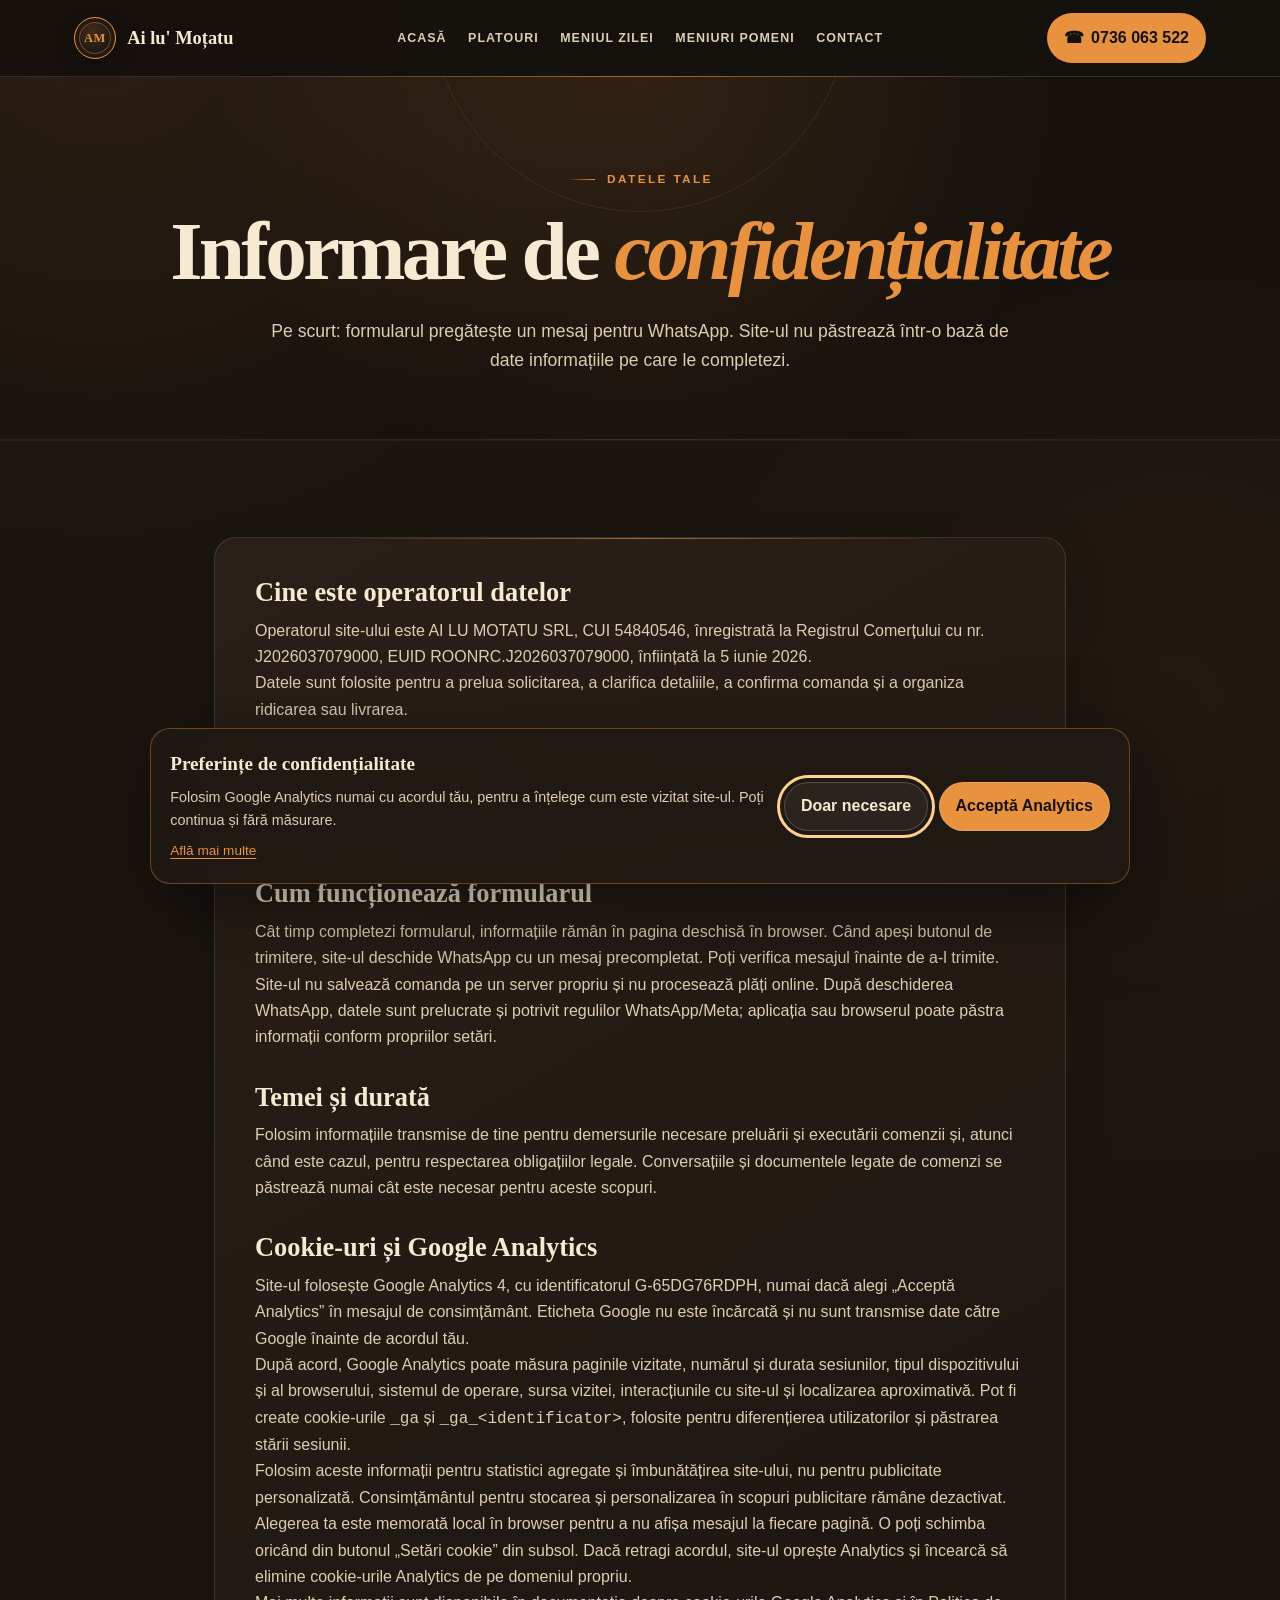
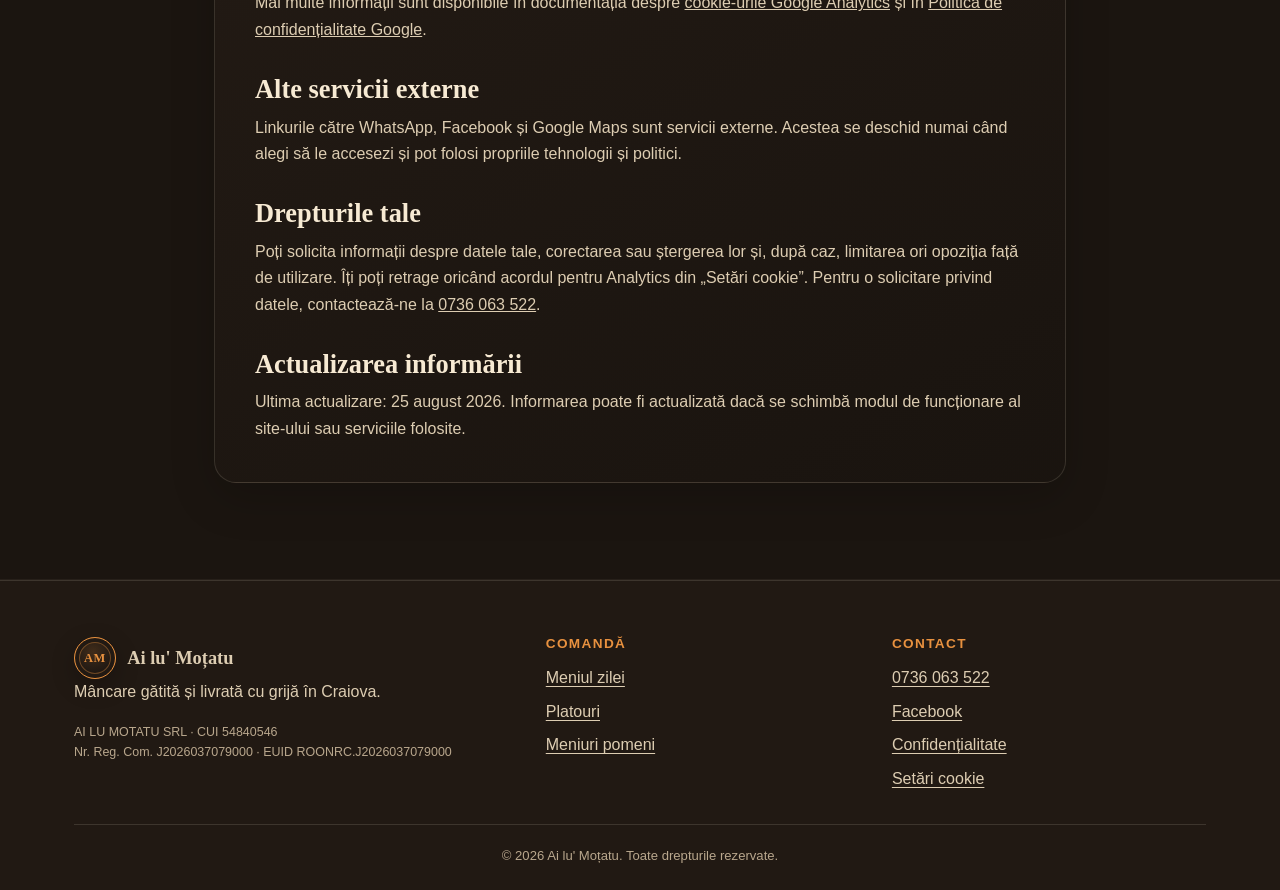
==== confidentialitate/index.html @ 7ca1c940 "Add files via upload" ====
<!doctype html>
<html lang="ro">
<head>
  <meta charset="utf-8">
  <meta name="viewport" content="width=device-width, initial-scale=1, viewport-fit=cover">
  <title>Informare de confidențialitate | Ai lu' Moțatu</title>
  <meta name="description" content="Informații despre modul în care sunt folosite datele introduse în formularele de comandă Ai lu' Moțatu.">
  <meta name="robots" content="noindex,follow">
  <link rel="canonical" href="https://ailumotatu.ro/confidentialitate/">
  <meta name="theme-color" content="#16110d">
  <meta name="mobile-web-app-capable" content="yes">
  <meta name="apple-mobile-web-app-capable" content="yes">
  <meta name="apple-mobile-web-app-status-bar-style" content="black-translucent">
  <meta name="apple-mobile-web-app-title" content="Ai lu' Moțatu">
  <meta name="format-detection" content="telephone=no">
  <link rel="manifest" href="/site.webmanifest">
  <link rel="icon" href="/favicon.png" type="image/png" sizes="64x64">
  <link rel="icon" href="/icons/icon-192.png" type="image/png" sizes="192x192">
  <link rel="apple-touch-icon" href="/apple-touch-icon.png">
  <link rel="stylesheet" href="/assets/styles.css">
  <meta http-equiv="Content-Security-Policy" content="default-src 'self'; img-src 'self' data: https://*.google-analytics.com https://www.googletagmanager.com; style-src 'self'; script-src 'self' https://www.googletagmanager.com; connect-src 'self' https://*.google-analytics.com https://*.analytics.google.com https://www.googletagmanager.com; object-src 'none'; base-uri 'self'; frame-src 'none'; upgrade-insecure-requests">
</head>
<body>
  <a class="skip-link" href="#continut">Sari la conținut</a>
  <header class="site-header">
    <div class="container header-inner">
      <a class="brand" href="/" aria-label="Ai lu' Moțatu — pagina principală"><span class="brand-mark" aria-hidden="true">AM</span><span>Ai lu' Moțatu</span></a>
      <nav class="desktop-nav" aria-label="Navigare principală"><a href="/">Acasă</a><a href="/platouri/">Platouri</a><a href="/meniul-zilei/">Meniul zilei</a><a href="/meniuri-pomeni/">Meniuri pomeni</a><a href="/#contact">Contact</a></nav>
      <div class="header-actions"><a class="phone-link" href="tel:+40736063522" aria-label="Sună la 0736 063 522"><span aria-hidden="true">☎</span><span class="phone-label">0736 063 522</span></a><button class="nav-toggle" type="button" aria-expanded="false" aria-controls="meniu-mobil" aria-label="Deschide meniul" data-nav-toggle>☰</button></div>
    </div>
    <div class="mobile-menu" id="meniu-mobil" data-mobile-menu hidden><nav aria-label="Navigare pe mobil"><a href="/">Acasă</a><a href="/platouri/">Platouri</a><a href="/meniul-zilei/">Meniul zilei</a><a href="/meniuri-pomeni/">Meniuri pomeni</a><a href="/#contact">Contact</a></nav></div>
  </header>

  <main id="continut">
    <section class="page-hero">
      <div class="container"><span class="eyebrow">Datele tale</span><h1>Informare de <em>confidențialitate</em></h1><p class="lead">Pe scurt: formularul pregătește un mesaj pentru WhatsApp. Site-ul nu păstrează într-o bază de date informațiile pe care le completezi.</p></div>
    </section>
    <section class="section section-alt">
      <div class="container policy-content">
        <article class="policy-card">
          <h2>Cine este operatorul datelor</h2>
          <p>Operatorul site-ului este AI LU MOTATU SRL, CUI 54840546, înregistrată la Registrul Comerțului cu nr. J2026037079000, EUID ROONRC.J2026037079000, înființată la 5 iunie 2026.</p>
          <p>Datele sunt folosite pentru a prelua solicitarea, a clarifica detaliile, a confirma comanda și a organiza ridicarea sau livrarea.</p>

          <h2>Ce date poți introduce</h2>
          <p>În funcție de formular, poți introduce numele, numărul de telefon, adresa de livrare, produsele și cantitățile alese, data sau ora dorită și observații despre comandă.</p>

          <h2>Cum funcționează formularul</h2>
          <p>Cât timp completezi formularul, informațiile rămân în pagina deschisă în browser. Când apeși butonul de trimitere, site-ul deschide WhatsApp cu un mesaj precompletat. Poți verifica mesajul înainte de a-l trimite.</p>
          <p>Site-ul nu salvează comanda pe un server propriu și nu procesează plăți online. După deschiderea WhatsApp, datele sunt prelucrate și potrivit regulilor WhatsApp/Meta; aplicația sau browserul poate păstra informații conform propriilor setări.</p>

          <h2>Temei și durată</h2>
          <p>Folosim informațiile transmise de tine pentru demersurile necesare preluării și executării comenzii și, atunci când este cazul, pentru respectarea obligațiilor legale. Conversațiile și documentele legate de comenzi se păstrează numai cât este necesar pentru aceste scopuri.</p>

          <h2>Cookie-uri și Google Analytics</h2>
          <p>Site-ul folosește Google Analytics 4, cu identificatorul G-65DG76RDPH, numai dacă alegi „Acceptă Analytics” în mesajul de consimțământ. Eticheta Google nu este încărcată și nu sunt transmise date către Google înainte de acordul tău.</p>
          <p>După acord, Google Analytics poate măsura paginile vizitate, numărul și durata sesiunilor, tipul dispozitivului și al browserului, sistemul de operare, sursa vizitei, interacțiunile cu site-ul și localizarea aproximativă. Pot fi create cookie-urile <code>_ga</code> și <code>_ga_&lt;identificator&gt;</code>, folosite pentru diferențierea utilizatorilor și păstrarea stării sesiunii.</p>
          <p>Folosim aceste informații pentru statistici agregate și îmbunătățirea site-ului, nu pentru publicitate personalizată. Consimțământul pentru stocarea și personalizarea în scopuri publicitare rămâne dezactivat.</p>
          <p>Alegerea ta este memorată local în browser pentru a nu afișa mesajul la fiecare pagină. O poți schimba oricând din butonul „Setări cookie” din subsol. Dacă retragi acordul, site-ul oprește Analytics și încearcă să elimine cookie-urile Analytics de pe domeniul propriu.</p>
          <p>Mai multe informații sunt disponibile în documentația despre <a href="https://support.google.com/analytics/answer/11397207" target="_blank" rel="noopener noreferrer">cookie-urile Google Analytics</a> și în <a href="https://policies.google.com/privacy" target="_blank" rel="noopener noreferrer">Politica de confidențialitate Google</a>.</p>

          <h2>Alte servicii externe</h2>
          <p>Linkurile către WhatsApp, Facebook și Google Maps sunt servicii externe. Acestea se deschid numai când alegi să le accesezi și pot folosi propriile tehnologii și politici.</p>

          <h2>Drepturile tale</h2>
          <p>Poți solicita informații despre datele tale, corectarea sau ștergerea lor și, după caz, limitarea ori opoziția față de utilizare. Îți poți retrage oricând acordul pentru Analytics din „Setări cookie”. Pentru o solicitare privind datele, contactează-ne la <a href="tel:+40736063522">0736 063 522</a>.</p>

          <h2>Actualizarea informării</h2>
          <p>Ultima actualizare: 25 august 2026. Informarea poate fi actualizată dacă se schimbă modul de funcționare al site-ului sau serviciile folosite.</p>
        </article>
      </div>
    </section>
  </main>

  <footer class="site-footer"><div class="container"><div class="footer-grid"><div><a class="brand" href="/"><span class="brand-mark" aria-hidden="true">AM</span><span>Ai lu' Moțatu</span></a><p>Mâncare gătită și livrată cu grijă în Craiova.</p><p class="company-details">AI LU MOTATU SRL · CUI 54840546<br>Nr. Reg. Com. J2026037079000 · EUID ROONRC.J2026037079000</p></div><div><h2>Comandă</h2><div class="footer-links"><a href="/meniul-zilei/">Meniul zilei</a><a href="/platouri/">Platouri</a><a href="/meniuri-pomeni/">Meniuri pomeni</a></div></div><div><h2>Contact</h2><div class="footer-links"><a href="tel:+40736063522">0736 063 522</a><a href="https://www.facebook.com/profile.php?id=61590221382159" target="_blank" rel="noopener noreferrer">Facebook</a><a href="/confidentialitate/" aria-current="page">Confidențialitate</a></div></div></div><div class="footer-bottom">© <span data-current-year>2026</span> Ai lu' Moțatu. Toate drepturile rezervate.</div></div></footer>
  <nav class="mobile-quick-actions" aria-label="Acțiuni rapide"><a href="tel:+40736063522">Sună</a><a href="https://wa.me/40736063522" target="_blank" rel="noopener noreferrer">WhatsApp</a></nav>
  <script src="/assets/site.js" defer></script>
  <script src="/assets/analytics.js" defer></script>
</body>
</html>
---- assets/styles.css ----
:root {
  --ink: #16110d;
  --ink-2: #211913;
  --ink-3: #2c2119;
  --cream: #f7ead3;
  --cream-soft: #ddcdb2;
  --muted: #b9a78d;
  --fire: #e8913f;
  --fire-dark: #bd6225;
  --line: rgba(247, 234, 211, 0.13);
  --panel: rgba(38, 29, 22, 0.82);
  --success: #a9cf92;
  --danger: #ffb4a6;
  --shadow: 0 24px 70px rgba(0, 0, 0, 0.34);
  --radius: 22px;
  --max: 1180px;
  --safe-top: env(safe-area-inset-top, 0px);
  --safe-right: env(safe-area-inset-right, 0px);
  --safe-bottom: env(safe-area-inset-bottom, 0px);
  --safe-left: env(safe-area-inset-left, 0px);
}

*,
*::before,
*::after {
  box-sizing: border-box;
}

html {
  scroll-behavior: smooth;
  scroll-padding-top: 92px;
  color-scheme: dark;
}

body {
  margin: 0;
  background:
    radial-gradient(circle at 8% 0%, rgba(232, 145, 63, 0.11), transparent 34rem),
    radial-gradient(circle at 92% 28%, rgba(189, 98, 37, 0.08), transparent 30rem),
    var(--ink);
  color: var(--cream);
  font-family: "Segoe UI", "Trebuchet MS", Arial, sans-serif;
  font-size: 1rem;
  line-height: 1.65;
  min-height: 100vh;
  overflow-x: clip;
}

body.menu-open {
  overflow: hidden;
}

img {
  display: block;
  height: auto;
  max-width: 100%;
}

a {
  color: inherit;
}

button,
input,
select,
textarea {
  font: inherit;
}

button,
select {
  cursor: pointer;
}

h1,
h2,
h3,
h4 {
  font-family: Georgia, "Times New Roman", serif;
  line-height: 1.1;
  margin: 0;
}

p {
  margin: 0;
}

:focus-visible {
  outline: 3px solid #ffd090;
  outline-offset: 4px;
}

.skip-link {
  background: var(--cream);
  color: var(--ink);
  font-weight: 800;
  left: 1rem;
  padding: 0.8rem 1rem;
  position: fixed;
  top: -6rem;
  z-index: 1000;
}

.skip-link:focus {
  top: 1rem;
}

.container {
  margin: 0 auto;
  max-width: var(--max);
  padding: 0 1.5rem;
  width: 100%;
}

.site-header {
  backdrop-filter: blur(18px);
  background: rgba(22, 17, 13, 0.94);
  border-bottom: 1px solid var(--line);
  position: sticky;
  top: 0;
  z-index: 100;
}

.header-inner {
  align-items: center;
  display: flex;
  gap: 1.5rem;
  justify-content: space-between;
  min-height: 76px;
}

.brand {
  align-items: center;
  display: inline-flex;
  font-family: Georgia, "Times New Roman", serif;
  font-size: 1.15rem;
  font-weight: 700;
  gap: 0.7rem;
  text-decoration: none;
  white-space: nowrap;
}

.brand-mark {
  align-items: center;
  border: 1.5px solid var(--fire);
  border-radius: 50%;
  color: var(--fire);
  display: inline-flex;
  font-size: 0.78rem;
  height: 42px;
  justify-content: center;
  letter-spacing: 0.04em;
  width: 42px;
}

.desktop-nav {
  align-items: center;
  display: flex;
  gap: 1.35rem;
}

.desktop-nav a {
  color: var(--cream-soft);
  font-size: 0.78rem;
  font-weight: 700;
  letter-spacing: 0.08em;
  padding: 0.65rem 0;
  text-decoration: none;
  text-transform: uppercase;
}

.desktop-nav a:hover,
.desktop-nav a[aria-current="page"] {
  color: var(--fire);
}

.header-actions {
  align-items: center;
  display: flex;
  gap: 0.7rem;
}

.phone-link,
.nav-toggle {
  align-items: center;
  border: 1px solid rgba(232, 145, 63, 0.38);
  border-radius: 999px;
  display: inline-flex;
  justify-content: center;
  min-height: 46px;
}

.phone-link {
  background: var(--fire);
  color: var(--ink);
  font-weight: 800;
  gap: 0.45rem;
  padding: 0.65rem 1rem;
  text-decoration: none;
}

.nav-toggle {
  background: rgba(247, 234, 211, 0.06);
  color: var(--cream);
  display: none;
  font-size: 1.35rem;
  width: 46px;
}

.mobile-menu {
  background: var(--ink-2);
  border-bottom: 1px solid var(--line);
  box-shadow: var(--shadow);
  left: 0;
  padding: 1rem 1.5rem 1.4rem;
  position: absolute;
  right: 0;
  top: 100%;
}

.mobile-menu[hidden] {
  display: none;
}

.mobile-menu nav {
  display: grid;
}

.mobile-menu a {
  border-bottom: 1px solid var(--line);
  color: var(--cream-soft);
  font-weight: 700;
  padding: 0.9rem 0;
  text-decoration: none;
}

.mobile-menu a:last-child {
  border-bottom: 0;
}

.eyebrow {
  color: var(--fire);
  display: inline-block;
  font-size: 0.74rem;
  font-weight: 800;
  letter-spacing: 0.2em;
  margin-bottom: 1rem;
  text-transform: uppercase;
}

.hero {
  align-items: center;
  display: flex;
  min-height: min(780px, calc(100vh - 76px));
  overflow: hidden;
  padding: 5rem 0;
}

.hero-grid {
  align-items: center;
  display: grid;
  gap: 4rem;
  grid-template-columns: 1.05fr 0.95fr;
}

.hero h1,
.page-hero h1 {
  font-size: clamp(2.75rem, 6.5vw, 5.5rem);
  letter-spacing: -0.045em;
}

.hero h1 em,
.page-hero h1 em,
.section-title em {
  color: var(--fire);
  font-style: italic;
}

.hero-copy {
  color: var(--cream-soft);
  font-size: clamp(1.02rem, 2vw, 1.2rem);
  margin-top: 1.25rem;
  max-width: 42rem;
}

.button-row {
  display: flex;
  flex-wrap: wrap;
  gap: 0.85rem;
  margin-top: 2rem;
}

.button {
  align-items: center;
  border: 1px solid transparent;
  border-radius: 999px;
  display: inline-flex;
  font-weight: 800;
  gap: 0.5rem;
  justify-content: center;
  min-height: 50px;
  padding: 0.75rem 1.35rem;
  text-align: center;
  text-decoration: none;
  transition: transform 180ms ease, background 180ms ease, border-color 180ms ease;
}

.button:hover {
  transform: translateY(-2px);
}

.button-primary {
  background: var(--fire);
  color: var(--ink);
}

.button-secondary {
  background: rgba(247, 234, 211, 0.05);
  border-color: rgba(247, 234, 211, 0.28);
  color: var(--cream);
}

.button-whatsapp {
  background: #b8e39d;
  color: #13200f;
}

.hero-badge {
  align-items: center;
  aspect-ratio: 1;
  background:
    radial-gradient(circle at 50% 42%, rgba(232, 145, 63, 0.17), transparent 48%),
    var(--ink-2);
  border: 1px solid rgba(232, 145, 63, 0.35);
  border-radius: 50%;
  box-shadow: var(--shadow), inset 0 0 0 18px var(--ink-2), inset 0 0 0 19px rgba(232, 145, 63, 0.22);
  display: flex;
  flex-direction: column;
  justify-content: center;
  margin: auto;
  max-width: 420px;
  padding: 3rem;
  text-align: center;
  width: 100%;
}

.hero-badge strong {
  font-family: Georgia, "Times New Roman", serif;
  font-size: clamp(2.5rem, 6vw, 4.6rem);
  font-style: italic;
  line-height: 0.95;
}

.hero-badge span {
  color: var(--fire);
  font-size: 0.73rem;
  font-weight: 800;
  letter-spacing: 0.22em;
  margin-top: 1.25rem;
  text-transform: uppercase;
}

.trust-strip {
  background: var(--fire);
  color: var(--ink);
  padding: 0.9rem 0;
}

.trust-list {
  display: flex;
  flex-wrap: wrap;
  font-family: Georgia, "Times New Roman", serif;
  font-weight: 700;
  gap: 0.45rem 1.5rem;
  justify-content: center;
  list-style: none;
  margin: 0;
  padding: 0;
}

.section {
  padding: 6rem 0;
}

.section-alt {
  background: rgba(33, 25, 19, 0.54);
  border-bottom: 1px solid rgba(247, 234, 211, 0.05);
  border-top: 1px solid rgba(247, 234, 211, 0.05);
}

.section-heading {
  margin: 0 auto 2.8rem;
  max-width: 760px;
  text-align: center;
}

.section-title {
  font-size: clamp(2.15rem, 5vw, 3.65rem);
}

.section-heading p {
  color: var(--cream-soft);
  margin-top: 1rem;
}

.card-grid {
  display: grid;
  gap: 1.25rem;
  grid-template-columns: repeat(3, minmax(0, 1fr));
}

.card,
.info-panel,
.product-card,
.order-panel,
.policy-card {
  background: linear-gradient(150deg, rgba(44, 33, 25, 0.92), rgba(26, 20, 15, 0.94));
  border: 1px solid var(--line);
  border-radius: var(--radius);
  box-shadow: 0 15px 45px rgba(0, 0, 0, 0.18);
}

.card {
  display: flex;
  flex-direction: column;
  min-height: 100%;
  padding: 2rem;
}

.card-tag,
.pill {
  align-self: flex-start;
  background: rgba(232, 145, 63, 0.12);
  border: 1px solid rgba(232, 145, 63, 0.3);
  border-radius: 999px;
  color: var(--fire);
  display: inline-flex;
  font-size: 0.74rem;
  font-weight: 800;
  letter-spacing: 0.08em;
  padding: 0.35rem 0.7rem;
  text-transform: uppercase;
}

.card h3 {
  font-size: 1.65rem;
  margin-top: 1.2rem;
}

.card p {
  color: var(--cream-soft);
  margin: 0.8rem 0 1.4rem;
}

.card .text-link {
  color: var(--fire);
  font-weight: 800;
  margin-top: auto;
  text-decoration-thickness: 1px;
  text-underline-offset: 0.25rem;
}

.menu-feature {
  align-items: center;
  display: grid;
  gap: 2.5rem;
  grid-template-columns: 1fr 0.9fr;
}

.info-panel {
  padding: clamp(1.5rem, 4vw, 3rem);
}

.info-panel h2 {
  font-size: clamp(2rem, 4.5vw, 3.4rem);
}

.info-panel p {
  color: var(--cream-soft);
  margin-top: 1rem;
}

.feature-list {
  display: grid;
  gap: 0.7rem;
  list-style: none;
  margin: 1.5rem 0 0;
  padding: 0;
}

.feature-list li {
  color: var(--cream-soft);
  padding-left: 1.5rem;
  position: relative;
}

.feature-list li::before {
  color: var(--fire);
  content: "✓";
  font-weight: 900;
  left: 0;
  position: absolute;
}

.image-frame {
  aspect-ratio: 4 / 3;
  border: 1px solid var(--line);
  border-radius: var(--radius);
  box-shadow: var(--shadow);
  overflow: hidden;
}

.image-frame img {
  height: 100%;
  object-fit: cover;
  width: 100%;
}

.gallery-grid {
  display: grid;
  gap: 1rem;
  grid-template-columns: repeat(4, minmax(0, 1fr));
}

.gallery-grid img {
  aspect-ratio: 1;
  border-radius: 16px;
  object-fit: cover;
  width: 100%;
}

.location-grid {
  align-items: stretch;
  display: grid;
  gap: 1.5rem;
  grid-template-columns: 1fr 1fr;
}

.location-actions {
  display: flex;
  flex-wrap: wrap;
  gap: 0.75rem;
  margin-top: 1.5rem;
}

.map-card {
  align-items: center;
  background:
    linear-gradient(rgba(22, 17, 13, 0.6), rgba(22, 17, 13, 0.7)),
    radial-gradient(circle at 70% 30%, rgba(232, 145, 63, 0.35), transparent 36%),
    var(--ink-3);
  border: 1px solid var(--line);
  border-radius: var(--radius);
  display: flex;
  justify-content: center;
  min-height: 280px;
  padding: 2rem;
  text-align: center;
}

.page-hero {
  padding: 5.5rem 0 4rem;
  text-align: center;
}

.page-hero .lead {
  color: var(--cream-soft);
  font-size: 1.1rem;
  margin: 1.25rem auto 0;
  max-width: 760px;
}

.facts {
  display: flex;
  flex-wrap: wrap;
  gap: 0.65rem;
  justify-content: center;
  margin-top: 1.8rem;
}

.fact {
  background: rgba(247, 234, 211, 0.055);
  border: 1px solid var(--line);
  border-radius: 999px;
  color: var(--cream-soft);
  font-size: 0.88rem;
  padding: 0.55rem 0.9rem;
}

.occasion-grid {
  display: grid;
  gap: 0.8rem;
  grid-template-columns: repeat(4, minmax(0, 1fr));
  list-style: none;
  margin: 0;
  padding: 0;
}

.occasion-grid li {
  background: rgba(247, 234, 211, 0.045);
  border: 1px solid var(--line);
  border-radius: 14px;
  color: var(--cream-soft);
  padding: 1rem;
  text-align: center;
}

.product-group + .product-group {
  margin-top: 3rem;
}

.product-group h2 {
  font-size: clamp(1.9rem, 4vw, 2.8rem);
  margin-bottom: 1.4rem;
}

.product-grid {
  display: grid;
  gap: 1rem;
  grid-template-columns: repeat(3, minmax(0, 1fr));
}

.product-card {
  display: flex;
  flex-direction: column;
  padding: 1.5rem;
}

.product-card h3 {
  font-size: 1.38rem;
}

.product-price {
  color: var(--fire);
  font-family: Georgia, "Times New Roman", serif;
  font-size: 1.8rem;
  font-weight: 700;
  margin-top: 0.8rem;
}

.ingredient-list {
  color: var(--cream-soft);
  list-style: none;
  margin: 1rem 0 0;
  padding: 0;
}

.ingredient-list li {
  border-top: 1px solid rgba(247, 234, 211, 0.07);
  padding: 0.45rem 0;
}

.ingredient-list li:first-child {
  border-top: 0;
}

.order-section {
  padding-top: 1rem;
}

.order-layout {
  align-items: start;
  display: grid;
  gap: 1.5rem;
  grid-template-columns: minmax(0, 1.25fr) minmax(280px, 0.75fr);
}

.order-panel {
  padding: clamp(1.25rem, 4vw, 2.2rem);
}

.order-panel h2 {
  font-size: clamp(1.8rem, 4vw, 2.75rem);
  margin-bottom: 0.65rem;
}

.order-intro {
  color: var(--cream-soft);
  margin-bottom: 1.5rem;
}

.form-grid {
  display: grid;
  gap: 1rem;
  grid-template-columns: repeat(2, minmax(0, 1fr));
}

.field {
  display: grid;
  gap: 0.4rem;
  min-width: 0;
}

fieldset.field {
  border: 0;
  margin: 0;
  padding: 0;
}

.field-full {
  grid-column: 1 / -1;
}

.field label,
.field legend {
  color: var(--cream);
  font-size: 0.9rem;
  font-weight: 750;
}

.field input,
.field select,
.field textarea {
  background: rgba(10, 8, 6, 0.45);
  border: 1px solid rgba(247, 234, 211, 0.2);
  border-radius: 11px;
  color: var(--cream);
  min-height: 48px;
  padding: 0.7rem 0.8rem;
  width: 100%;
}

.field textarea {
  min-height: 96px;
  resize: vertical;
}

.field input::placeholder,
.field textarea::placeholder {
  color: #9d8e78;
}

.choice-row {
  display: flex;
  flex-wrap: wrap;
  gap: 0.7rem;
}

.choice {
  align-items: center;
  background: rgba(247, 234, 211, 0.04);
  border: 1px solid var(--line);
  border-radius: 12px;
  display: flex;
  gap: 0.55rem;
  min-height: 48px;
  padding: 0.65rem 0.8rem;
}

.choice input {
  accent-color: var(--fire);
  height: 1.1rem;
  width: 1.1rem;
}

.product-order-list {
  display: grid;
  gap: 0.65rem;
  grid-column: 1 / -1;
}

.product-order-row {
  align-items: center;
  background: rgba(247, 234, 211, 0.035);
  border: 1px solid var(--line);
  border-radius: 12px;
  display: grid;
  gap: 0.7rem;
  grid-template-columns: 1fr auto auto;
  padding: 0.75rem;
}

.product-order-row strong {
  display: block;
}

.product-order-row span {
  color: var(--fire);
  font-weight: 800;
  white-space: nowrap;
}

.product-order-row select {
  background: var(--ink);
  border: 1px solid var(--line);
  border-radius: 9px;
  color: var(--cream);
  min-height: 42px;
  padding: 0.4rem 0.7rem;
}

.consent {
  align-items: flex-start;
  display: flex;
  gap: 0.7rem;
  grid-column: 1 / -1;
  margin-top: 0.4rem;
}

.consent input {
  accent-color: var(--fire);
  flex: 0 0 auto;
  height: 1.15rem;
  margin-top: 0.28rem;
  width: 1.15rem;
}

.consent label {
  color: var(--cream-soft);
  font-size: 0.87rem;
}

.consent a {
  color: var(--fire);
}

.form-actions {
  display: grid;
  gap: 0.7rem;
  grid-column: 1 / -1;
  margin-top: 0.8rem;
}

.form-actions .button {
  border: 0;
  width: 100%;
}

.form-note {
  color: var(--muted);
  font-size: 0.82rem;
  text-align: center;
}

.order-summary {
  position: sticky;
  top: 98px;
}

.summary-box {
  background: rgba(232, 145, 63, 0.08);
  border: 1px solid rgba(232, 145, 63, 0.3);
  border-radius: var(--radius);
  padding: 1.5rem;
}

.summary-box h2 {
  font-size: 1.65rem;
}

.summary-lines {
  display: grid;
  gap: 0.7rem;
  margin-top: 1.2rem;
}

.summary-line {
  align-items: center;
  color: var(--cream-soft);
  display: flex;
  justify-content: space-between;
}

.summary-line.total {
  border-top: 1px solid rgba(232, 145, 63, 0.35);
  color: var(--cream);
  font-size: 1.15rem;
  font-weight: 850;
  margin-top: 0.35rem;
  padding-top: 0.9rem;
}

.summary-help {
  color: var(--muted);
  font-size: 0.84rem;
  margin-top: 1rem;
}

.notice {
  background: rgba(169, 207, 146, 0.08);
  border: 1px solid rgba(169, 207, 146, 0.25);
  border-radius: 14px;
  color: #d7edc9;
  margin-bottom: 1.3rem;
  padding: 0.9rem 1rem;
}

.notice strong {
  color: var(--success);
}

.facebook-callout {
  align-items: center;
  background: linear-gradient(135deg, rgba(43, 103, 198, 0.22), rgba(33, 25, 19, 0.8));
  border: 1px solid rgba(100, 149, 237, 0.35);
  border-radius: var(--radius);
  display: flex;
  gap: 1rem;
  justify-content: space-between;
  margin-bottom: 1.5rem;
  padding: 1.2rem;
}

.facebook-callout p {
  color: var(--cream-soft);
  margin-top: 0.25rem;
}

.faq-list {
  display: grid;
  gap: 0.7rem;
  margin: 0 auto;
  max-width: 850px;
}

.faq-list details {
  background: rgba(247, 234, 211, 0.04);
  border: 1px solid var(--line);
  border-radius: 14px;
  padding: 1rem 1.1rem;
}

.faq-list summary {
  cursor: pointer;
  font-weight: 800;
}

.faq-list p {
  color: var(--cream-soft);
  margin-top: 0.75rem;
}

.policy-content {
  margin: 0 auto;
  max-width: 900px;
}

.policy-card {
  padding: clamp(1.4rem, 4vw, 2.5rem);
}

.policy-card h2 {
  font-size: 1.65rem;
  margin: 2rem 0 0.65rem;
}

.policy-card h2:first-child {
  margin-top: 0;
}

.policy-card p,
.policy-card li {
  color: var(--cream-soft);
}

.cta-band {
  background: radial-gradient(circle at 50% 50%, rgba(232, 145, 63, 0.18), transparent 58%);
  padding: 6rem 0;
  text-align: center;
}

.cta-band h2 {
  font-size: clamp(2.2rem, 5vw, 4rem);
}

.cta-band p {
  color: var(--cream-soft);
  margin: 1rem auto 0;
  max-width: 620px;
}

.cta-band .button-row {
  justify-content: center;
}

.site-footer {
  background: var(--ink-2);
  border-top: 1px solid var(--line);
  padding: 3.5rem 0 1.5rem;
}

.footer-grid {
  display: grid;
  gap: 2rem;
  grid-template-columns: 1.4fr 1fr 1fr;
}

.footer-grid h2 {
  color: var(--fire);
  font-family: "Segoe UI", Arial, sans-serif;
  font-size: 0.85rem;
  letter-spacing: 0.1em;
  margin-bottom: 0.8rem;
  text-transform: uppercase;
}

.footer-grid p,
.footer-grid a {
  color: var(--cream-soft);
}

.footer-grid .company-details {
  color: var(--muted);
  font-size: 0.78rem;
  line-height: 1.65;
  margin-top: 1rem;
}

.footer-links {
  display: grid;
  gap: 0.45rem;
}

.footer-links a {
  text-underline-offset: 0.2rem;
}

.footer-bottom {
  border-top: 1px solid var(--line);
  color: var(--muted);
  font-size: 0.82rem;
  margin-top: 2rem;
  padding-top: 1.25rem;
  text-align: center;
}

.sr-only {
  border: 0;
  clip: rect(0 0 0 0);
  height: 1px;
  margin: -1px;
  overflow: hidden;
  padding: 0;
  position: absolute;
  white-space: nowrap;
  width: 1px;
}

.narrow-center {
  margin: 0 auto;
  max-width: 760px;
  text-align: center;
}

.narrow-center .hero-copy {
  margin-left: auto;
  margin-right: auto;
}

.button-row-center {
  justify-content: center;
}

[hidden] {
  display: none !important;
}

@media (max-width: 980px) {
  .desktop-nav {
    display: none;
  }

  .nav-toggle {
    display: inline-flex;
  }

  .hero-grid,
  .menu-feature,
  .location-grid,
  .order-layout {
    grid-template-columns: 1fr;
  }

  .hero {
    min-height: auto;
  }

  .hero-badge {
    max-width: 360px;
  }

  .card-grid,
  .product-grid {
    grid-template-columns: repeat(2, minmax(0, 1fr));
  }

  .gallery-grid,
  .occasion-grid {
    grid-template-columns: repeat(2, minmax(0, 1fr));
  }

  .order-summary {
    position: static;
  }
}

@media (max-width: 680px) {
  .container {
    padding: 0 1rem;
  }

  .header-inner {
    min-height: 68px;
  }

  .brand {
    font-size: 1.02rem;
  }

  .brand-mark {
    height: 38px;
    width: 38px;
  }

  .phone-label {
    clip: rect(0 0 0 0);
    height: 1px;
    margin: -1px;
    overflow: hidden;
    position: absolute;
    white-space: nowrap;
    width: 1px;
  }

  .phone-link {
    padding: 0;
    width: 46px;
  }

  .hero {
    padding: 3.3rem 0 4rem;
  }

  .hero-grid {
    gap: 2.5rem;
  }

  .hero-copy,
  .hero h1,
  .hero .eyebrow {
    text-align: left;
  }

  .hero-badge {
    order: -1;
    max-width: 250px;
    padding: 2rem;
  }

  .hero-badge strong {
    font-size: 2.65rem;
  }

  .button-row .button {
    width: 100%;
  }

  .section,
  .cta-band {
    padding: 4.25rem 0;
  }

  .page-hero {
    padding: 3.7rem 0 3rem;
  }

  .card-grid,
  .product-grid,
  .gallery-grid,
  .occasion-grid,
  .footer-grid,
  .form-grid {
    grid-template-columns: 1fr;
  }

  .facebook-callout {
    align-items: flex-start;
    flex-direction: column;
  }

  .facebook-callout .button {
    width: 100%;
  }

  .product-order-row {
    grid-template-columns: 1fr auto;
  }

  .product-order-row span {
    grid-column: 1;
  }

  .product-order-row select {
    grid-column: 2;
    grid-row: 1 / span 2;
  }
}

.cookie-settings {
  background: none;
  border: 0;
  color: var(--cream-soft);
  cursor: pointer;
  font: inherit;
  padding: 0;
  text-align: left;
  text-decoration: underline;
  text-decoration-thickness: 1px;
  text-underline-offset: 0.2rem;
}

.cookie-consent {
  -webkit-backdrop-filter: blur(18px);
  backdrop-filter: blur(18px);
  background: rgba(33, 25, 19, 0.97);
  border: 1px solid rgba(232, 145, 63, 0.38);
  border-radius: 20px;
  bottom: max(1rem, calc(var(--safe-bottom) + 0.5rem));
  box-shadow: 0 24px 80px rgba(0, 0, 0, 0.5);
  display: grid;
  gap: 1.2rem;
  grid-template-columns: 1fr auto;
  left: max(1rem, calc(var(--safe-left) + 0.5rem));
  margin: 0 auto;
  max-width: 980px;
  padding: 1.2rem;
  position: fixed;
  right: max(1rem, calc(var(--safe-right) + 0.5rem));
  z-index: 200;
}

.cookie-consent-copy strong {
  display: block;
  font-family: Georgia, "Times New Roman", serif;
  font-size: 1.2rem;
}

.cookie-consent-copy p {
  color: var(--cream-soft);
  font-size: 0.9rem;
  margin-top: 0.35rem;
}

.cookie-consent-copy a {
  color: var(--fire);
  display: inline-block;
  font-size: 0.85rem;
  margin-top: 0.45rem;
  text-underline-offset: 0.2rem;
}

.cookie-consent-actions {
  align-items: center;
  display: flex;
  gap: 0.65rem;
}

.cookie-consent-actions button {
  -webkit-tap-highlight-color: transparent;
  border: 1px solid rgba(247, 234, 211, 0.2);
  border-radius: 999px;
  font-weight: 800;
  min-height: 48px;
  padding: 0.65rem 1rem;
  touch-action: manipulation;
}

.cookie-consent-actions button:first-child {
  background: rgba(247, 234, 211, 0.05);
  color: var(--cream);
}

.cookie-consent-actions button:last-child {
  background: var(--fire);
  color: var(--ink);
}

@media (max-width: 760px) {
  .cookie-consent {
    bottom: calc(74px + var(--safe-bottom));
    grid-template-columns: 1fr;
  }

  .cookie-consent-actions {
    display: grid;
    grid-template-columns: 1fr 1fr;
  }
}

@media (max-width: 430px) {
  .cookie-consent-actions {
    grid-template-columns: 1fr;
  }
}

@media (prefers-reduced-motion: reduce) {
  *,
  *::before,
  *::after {
    scroll-behavior: auto !important;
    transition-duration: 0.01ms !important;
  }
}

/* Finisaj vizual premium și optimizări pentru dispozitive mobile */

::selection {
  background: var(--fire);
  color: var(--ink);
}

.site-header {
  -webkit-backdrop-filter: blur(18px);
  padding-top: var(--safe-top);
}

.site-header::after {
  background: linear-gradient(90deg, transparent, rgba(232, 145, 63, 0.62), transparent);
  bottom: -1px;
  content: "";
  height: 1px;
  left: 18%;
  position: absolute;
  right: 18%;
}

.brand-mark {
  background: radial-gradient(circle at 45% 35%, rgba(232, 145, 63, 0.16), transparent 58%), var(--ink-2);
  box-shadow:
    inset 0 0 0 4px var(--ink-2),
    inset 0 0 0 5px rgba(232, 145, 63, 0.38),
    0 8px 24px rgba(0, 0, 0, 0.24);
}

.hero {
  isolation: isolate;
  position: relative;
}

.hero::before,
.hero::after {
  border: 1px solid rgba(232, 145, 63, 0.1);
  border-radius: 50%;
  content: "";
  pointer-events: none;
  position: absolute;
  z-index: -1;
}

.hero::before {
  height: min(70vw, 760px);
  right: max(-20vw, -260px);
  top: -32%;
  width: min(70vw, 760px);
}

.hero::after {
  bottom: -38%;
  height: min(48vw, 540px);
  left: max(-18vw, -240px);
  width: min(48vw, 540px);
}

.eyebrow::before {
  background: linear-gradient(90deg, transparent, var(--fire));
  content: "";
  display: inline-block;
  height: 1px;
  margin-right: 0.75rem;
  vertical-align: middle;
  width: 28px;
}

.hero h1,
.page-hero h1,
.section-title {
  text-wrap: balance;
}

.button,
.phone-link,
.nav-toggle {
  -webkit-tap-highlight-color: transparent;
  touch-action: manipulation;
}

.button-primary {
  background: linear-gradient(135deg, #f0a24f, var(--fire-dark));
  box-shadow: 0 12px 30px rgba(189, 98, 37, 0.27), inset 0 1px 0 rgba(255, 255, 255, 0.26);
}

.button-secondary {
  -webkit-backdrop-filter: blur(8px);
  backdrop-filter: blur(8px);
}

.hero-badge {
  background:
    radial-gradient(circle at 48% 36%, rgba(232, 145, 63, 0.18), transparent 42%),
    radial-gradient(circle, #2c2119, #16110d 72%);
  border: 1px solid rgba(247, 234, 211, 0.2);
  box-shadow:
    0 36px 100px rgba(0, 0, 0, 0.52),
    0 0 70px rgba(232, 145, 63, 0.11),
    inset 0 0 70px rgba(232, 145, 63, 0.08);
  isolation: isolate;
  position: relative;
}

.hero-badge::before,
.hero-badge::after {
  border-radius: 50%;
  content: "";
  pointer-events: none;
  position: absolute;
}

.hero-badge::before {
  border: 1px solid rgba(232, 145, 63, 0.48);
  inset: 18px;
}

.hero-badge::after {
  border: 1px dashed rgba(247, 234, 211, 0.2);
  inset: 31px;
}

.hero-badge strong,
.hero-badge span {
  position: relative;
  z-index: 1;
}

.hero-badge strong {
  text-shadow: 0 8px 30px rgba(0, 0, 0, 0.45);
}

.hero-badge span {
  letter-spacing: 0.28em;
}

.card,
.info-panel,
.product-card,
.order-panel,
.policy-card {
  overflow: hidden;
  position: relative;
}

.card::before,
.product-card::before,
.info-panel::before,
.order-panel::before,
.policy-card::before {
  background: linear-gradient(90deg, transparent, rgba(232, 145, 63, 0.65), transparent);
  content: "";
  height: 1px;
  left: 14%;
  position: absolute;
  right: 14%;
  top: 0;
}

.image-frame {
  position: relative;
}

.image-frame::after {
  background: linear-gradient(180deg, transparent 52%, rgba(22, 17, 13, 0.5));
  content: "";
  inset: 0;
  pointer-events: none;
  position: absolute;
}

.gallery-grid img {
  box-shadow: 0 14px 34px rgba(0, 0, 0, 0.24);
}

.page-hero {
  background: radial-gradient(circle at 50% 0%, rgba(232, 145, 63, 0.13), transparent 58%);
  border-bottom: 1px solid rgba(247, 234, 211, 0.06);
  overflow: hidden;
  position: relative;
}

.page-hero::after {
  border: 1px solid rgba(232, 145, 63, 0.12);
  border-radius: 50%;
  content: "";
  height: 420px;
  left: calc(50% - 210px);
  pointer-events: none;
  position: absolute;
  top: -285px;
  width: 420px;
}

.page-hero .container {
  position: relative;
  z-index: 1;
}

.field input,
.field select,
.field textarea {
  transition: border-color 160ms ease, box-shadow 160ms ease, background 160ms ease;
}

.field input:focus,
.field select:focus,
.field textarea:focus {
  background: rgba(10, 8, 6, 0.72);
  border-color: rgba(232, 145, 63, 0.72);
  box-shadow: 0 0 0 4px rgba(232, 145, 63, 0.1);
}

.site-footer {
  padding-bottom: calc(1.5rem + var(--safe-bottom));
}

.mobile-quick-actions {
  display: none;
}

@media (hover: hover) and (pointer: fine) {
  .card,
  .product-card,
  .gallery-grid img {
    transition: transform 220ms ease, border-color 220ms ease, box-shadow 220ms ease;
  }

  .card:hover,
  .product-card:hover {
    border-color: rgba(232, 145, 63, 0.28);
    box-shadow: 0 22px 55px rgba(0, 0, 0, 0.26);
    transform: translateY(-5px);
  }

  .gallery-grid img:hover {
    transform: translateY(-4px) scale(1.015);
  }
}

@media (max-width: 680px) {
  .hero {
    min-height: calc(100svh - 68px - var(--safe-top));
    padding: 2.8rem 0 4.25rem;
  }

  .hero-badge::before {
    inset: 12px;
  }

  .hero-badge::after {
    inset: 22px;
  }

  .field input,
  .field select,
  .field textarea {
    font-size: 16px;
  }

  body {
    padding-bottom: calc(70px + var(--safe-bottom));
  }

  .mobile-quick-actions {
    -webkit-backdrop-filter: blur(18px);
    backdrop-filter: blur(18px);
    background: rgba(22, 17, 13, 0.94);
    border-top: 1px solid rgba(232, 145, 63, 0.3);
    bottom: 0;
    display: grid;
    gap: 0.65rem;
    grid-template-columns: 1fr 1fr;
    left: 0;
    padding: 0.65rem max(1rem, var(--safe-right)) calc(0.65rem + var(--safe-bottom)) max(1rem, var(--safe-left));
    position: fixed;
    right: 0;
    z-index: 120;
  }

  .mobile-quick-actions a {
    -webkit-tap-highlight-color: transparent;
    align-items: center;
    border: 1px solid rgba(247, 234, 211, 0.16);
    border-radius: 999px;
    display: flex;
    font-size: 0.9rem;
    font-weight: 850;
    justify-content: center;
    min-height: 48px;
    text-decoration: none;
    touch-action: manipulation;
  }

  .mobile-quick-actions a:first-child {
    background: rgba(247, 234, 211, 0.07);
    color: var(--cream);
  }

  .mobile-quick-actions a:last-child {
    background: #b8e39d;
    color: #13200f;
  }
}

@media (display-mode: standalone) {
  .site-header {
    background: rgba(22, 17, 13, 0.98);
  }
}

html {
  -webkit-text-size-adjust: 100%;
}

body {
  min-height: 100dvh;
}

.container {
  padding-left: max(1.5rem, calc(1rem + var(--safe-left)));
  padding-right: max(1.5rem, calc(1rem + var(--safe-right)));
}

.mobile-menu {
  padding-left: max(1.5rem, calc(1rem + var(--safe-left)));
  padding-right: max(1.5rem, calc(1rem + var(--safe-right)));
}

@media (max-width: 680px) {
  .container {
    padding-left: max(1rem, calc(0.5rem + var(--safe-left)));
    padding-right: max(1rem, calc(0.5rem + var(--safe-right)));
  }
}
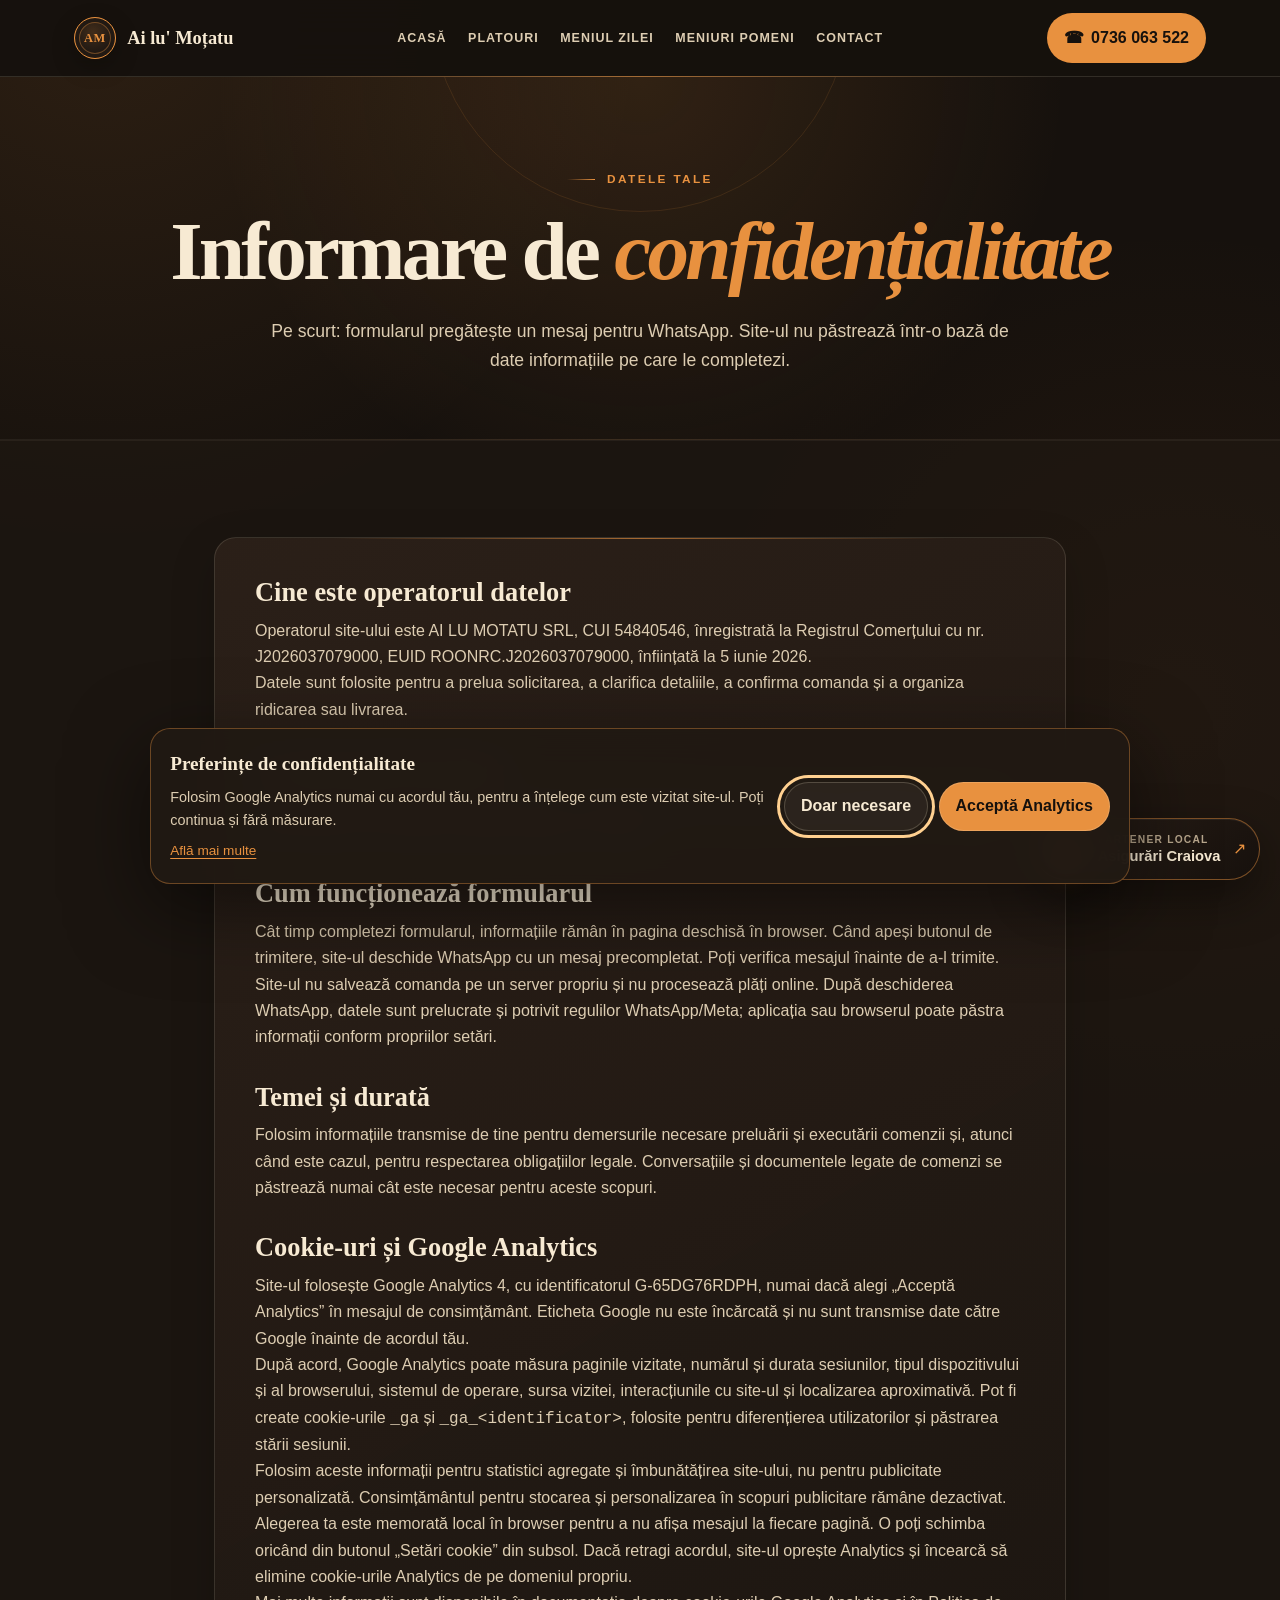
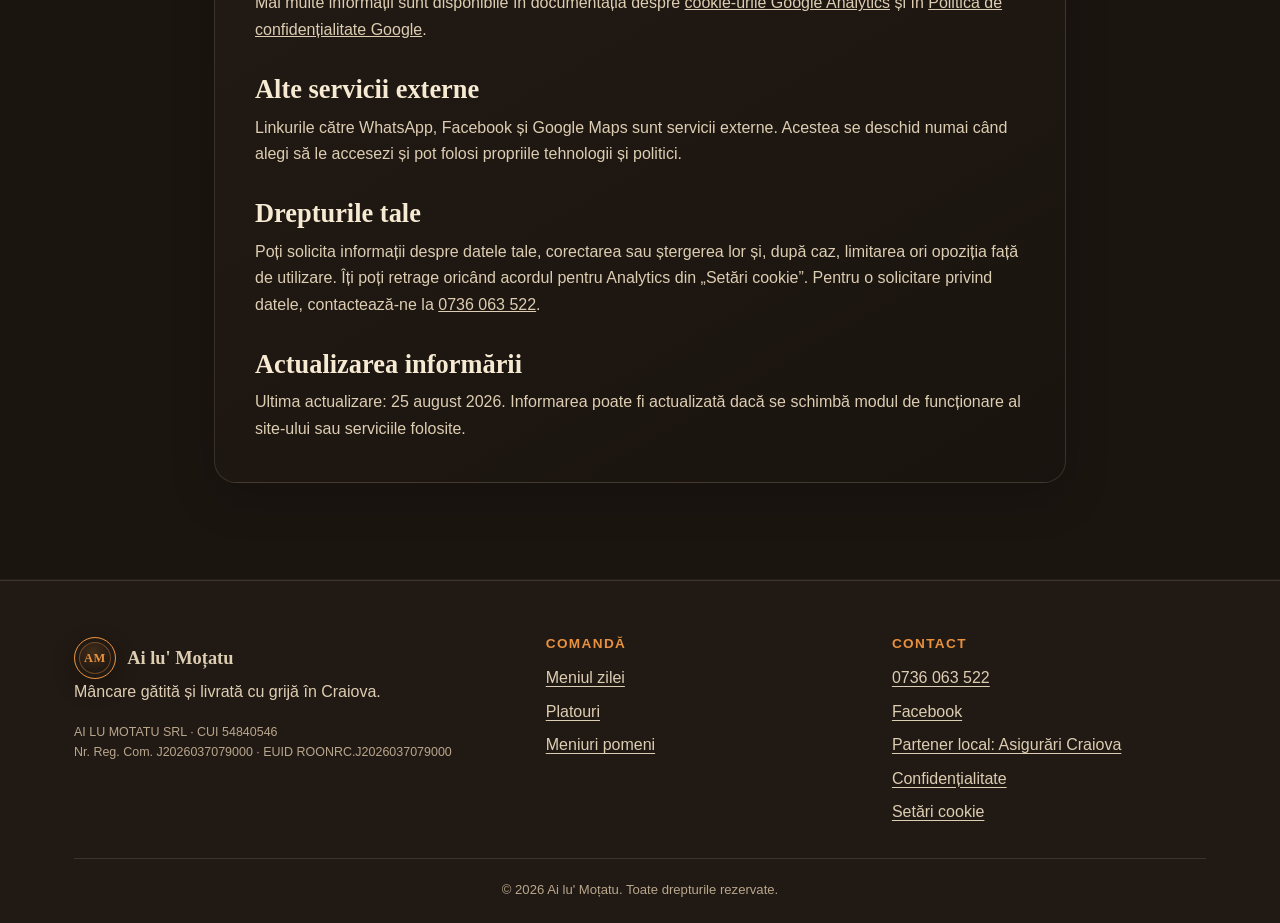
==== commit e8e88eec: "Add files via upload" ====
--- a/confidentialitate/index.html
+++ b/confidentialitate/index.html
@@ -72,7 +72,8 @@
     </section>
   </main>
 
-  <footer class="site-footer"><div class="container"><div class="footer-grid"><div><a class="brand" href="/"><span class="brand-mark" aria-hidden="true">AM</span><span>Ai lu' Moțatu</span></a><p>Mâncare gătită și livrată cu grijă în Craiova.</p><p class="company-details">AI LU MOTATU SRL · CUI 54840546<br>Nr. Reg. Com. J2026037079000 · EUID ROONRC.J2026037079000</p></div><div><h2>Comandă</h2><div class="footer-links"><a href="/meniul-zilei/">Meniul zilei</a><a href="/platouri/">Platouri</a><a href="/meniuri-pomeni/">Meniuri pomeni</a></div></div><div><h2>Contact</h2><div class="footer-links"><a href="tel:+40736063522">0736 063 522</a><a href="https://www.facebook.com/profile.php?id=61590221382159" target="_blank" rel="noopener noreferrer">Facebook</a><a href="/confidentialitate/" aria-current="page">Confidențialitate</a></div></div></div><div class="footer-bottom">© <span data-current-year>2026</span> Ai lu' Moțatu. Toate drepturile rezervate.</div></div></footer>
+  <footer class="site-footer"><div class="container"><div class="footer-grid"><div><a class="brand" href="/"><span class="brand-mark" aria-hidden="true">AM</span><span>Ai lu' Moțatu</span></a><p>Mâncare gătită și livrată cu grijă în Craiova.</p><p class="company-details">AI LU MOTATU SRL · CUI 54840546<br>Nr. Reg. Com. J2026037079000 · EUID ROONRC.J2026037079000</p></div><div><h2>Comandă</h2><div class="footer-links"><a href="/meniul-zilei/">Meniul zilei</a><a href="/platouri/">Platouri</a><a href="/meniuri-pomeni/">Meniuri pomeni</a></div></div><div><h2>Contact</h2><div class="footer-links"><a href="tel:+40736063522">0736 063 522</a><a href="https://www.facebook.com/profile.php?id=61590221382159" target="_blank" rel="noopener noreferrer">Facebook</a><a href="https://asiguraricraiova.ro/" target="_blank" rel="noopener">Partener local: Asigurări Craiova</a><a href="/confidentialitate/" aria-current="page">Confidențialitate</a></div></div></div><div class="footer-bottom">© <span data-current-year>2026</span> Ai lu' Moțatu. Toate drepturile rezervate.</div></div></footer>
+  <a class="partner-float" href="https://asiguraricraiova.ro/" target="_blank" rel="noopener" aria-label="Vizitează partenerul Asigurări Craiova; se deschide într-o filă nouă"><span class="partner-float__mark" aria-hidden="true"><svg viewBox="0 0 24 24" fill="none" stroke="currentColor" stroke-width="1.8" stroke-linecap="round" stroke-linejoin="round"><path d="M12 3 5.5 5.7v5.1c0 4.3 2.6 8.1 6.5 10.2 3.9-2.1 6.5-5.9 6.5-10.2V5.7L12 3Z"/><path d="m9.2 12 1.8 1.8 3.9-4"/></svg></span><span class="partner-float__copy"><small>Partener local</small><strong>Asigurări Craiova</strong></span><span class="partner-float__arrow" aria-hidden="true">↗</span></a>
   <nav class="mobile-quick-actions" aria-label="Acțiuni rapide"><a href="tel:+40736063522">Sună</a><a href="https://wa.me/40736063522" target="_blank" rel="noopener noreferrer">WhatsApp</a></nav>
   <script src="/assets/site.js" defer></script>
   <script src="/assets/analytics.js" defer></script>
--- a/assets/styles.css
+++ b/assets/styles.css
@@ -1524,7 +1524,84 @@
   display: none;
 }
 
+.partner-float {
+  -webkit-backdrop-filter: blur(18px);
+  align-items: center;
+  backdrop-filter: blur(18px);
+  background: linear-gradient(135deg, rgba(44, 33, 25, 0.97), rgba(22, 17, 13, 0.96));
+  border: 1px solid rgba(232, 145, 63, 0.48);
+  border-radius: 999px;
+  bottom: max(1.25rem, calc(var(--safe-bottom) + 0.75rem));
+  box-shadow: 0 18px 48px rgba(0, 0, 0, 0.42), inset 0 1px 0 rgba(255, 255, 255, 0.06);
+  color: var(--cream);
+  display: flex;
+  gap: 0.7rem;
+  max-width: calc(100vw - 2rem);
+  min-height: 58px;
+  padding: 0.55rem 0.8rem 0.55rem 0.58rem;
+  position: fixed;
+  right: max(1.25rem, calc(var(--safe-right) + 0.75rem));
+  text-decoration: none;
+  transition: border-color 180ms ease, box-shadow 180ms ease, transform 180ms ease;
+  z-index: 110;
+}
+
+.partner-float__mark {
+  align-items: center;
+  background: linear-gradient(135deg, #f0a24f, var(--fire-dark));
+  border-radius: 50%;
+  box-shadow: 0 8px 20px rgba(189, 98, 37, 0.32);
+  color: var(--ink);
+  display: flex;
+  flex: 0 0 42px;
+  height: 42px;
+  justify-content: center;
+  width: 42px;
+}
+
+.partner-float__mark svg {
+  height: 23px;
+  width: 23px;
+}
+
+.partner-float__copy {
+  display: grid;
+  line-height: 1.08;
+}
+
+.partner-float__copy small {
+  color: var(--muted);
+  font-size: 0.64rem;
+  font-weight: 800;
+  letter-spacing: 0.12em;
+  text-transform: uppercase;
+}
+
+.partner-float__copy strong {
+  color: var(--cream);
+  font-size: 0.92rem;
+  margin-top: 0.24rem;
+  white-space: nowrap;
+}
+
+.partner-float__arrow {
+  color: var(--fire);
+  font-size: 1rem;
+  margin-left: 0.1rem;
+}
+
+.partner-float:focus-visible {
+  outline: 3px solid var(--fire);
+  outline-offset: 4px;
+}
+
 @media (hover: hover) and (pointer: fine) {
+  .partner-float:hover {
+    border-color: rgba(232, 145, 63, 0.85);
+    box-shadow: 0 22px 58px rgba(0, 0, 0, 0.5), 0 0 0 4px rgba(232, 145, 63, 0.08);
+    transform: translateY(-3px);
+  }
+
   .card,
   .product-card,
   .gallery-grid img {
@@ -1606,6 +1683,29 @@
     background: #b8e39d;
     color: #13200f;
   }
+
+  .partner-float {
+    bottom: calc(82px + var(--safe-bottom));
+    max-width: calc(100vw - 1.5rem);
+    min-height: 52px;
+    padding: 0.45rem 0.68rem 0.45rem 0.48rem;
+    right: max(0.75rem, calc(var(--safe-right) + 0.35rem));
+  }
+
+  .partner-float__mark {
+    flex-basis: 36px;
+    height: 36px;
+    width: 36px;
+  }
+
+  .partner-float__mark svg {
+    height: 20px;
+    width: 20px;
+  }
+
+  .partner-float__copy strong {
+    font-size: 0.84rem;
+  }
 }
 
 @media (display-mode: standalone) {
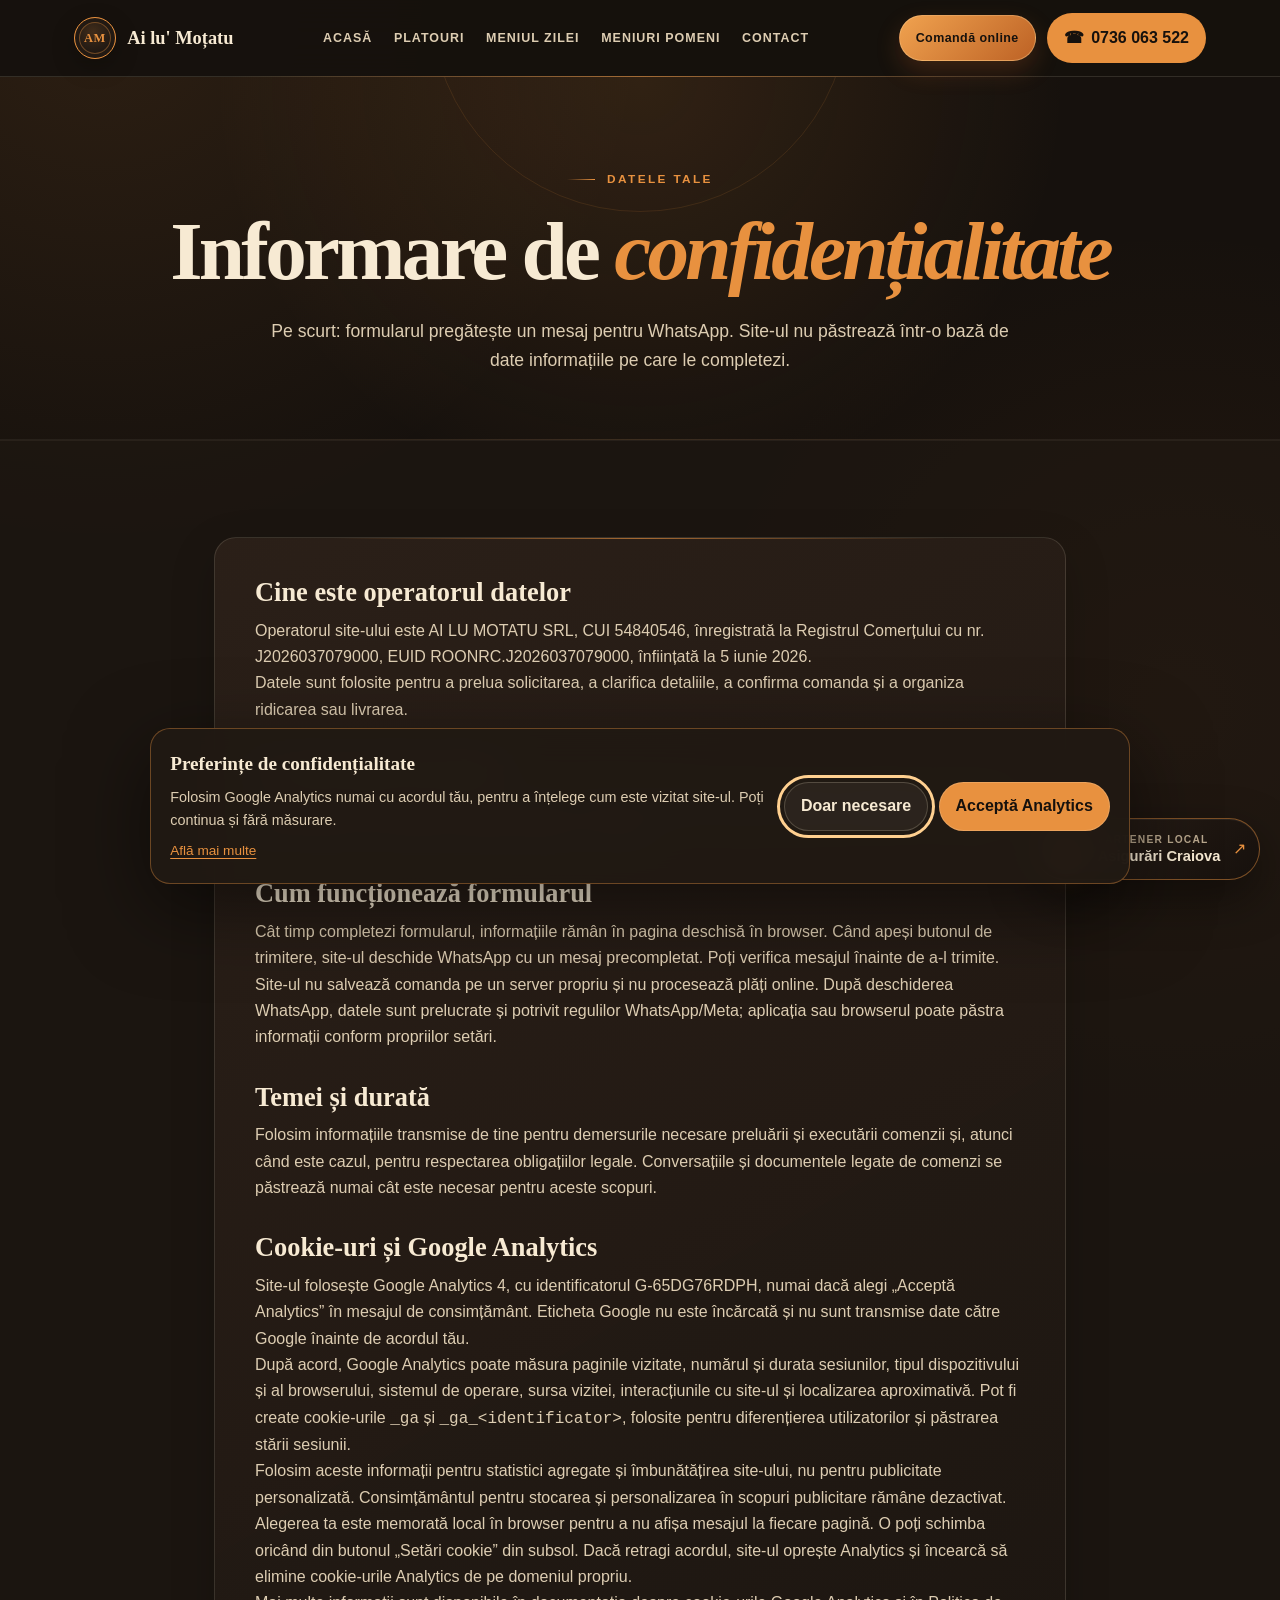
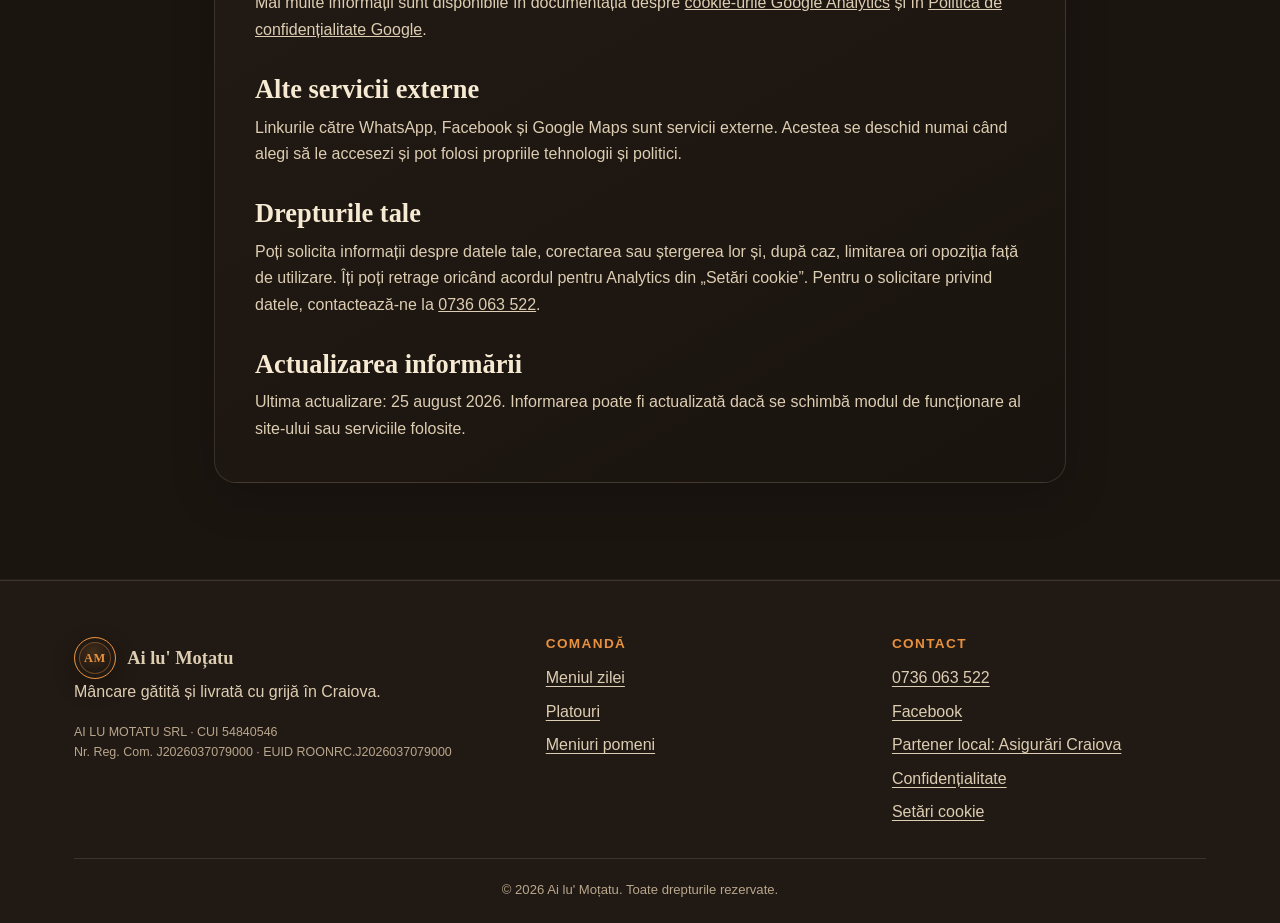
==== commit c2fa2b67: "Add files via upload" ====
--- a/confidentialitate/index.html
+++ b/confidentialitate/index.html
@@ -26,7 +26,7 @@
     <div class="container header-inner">
       <a class="brand" href="/" aria-label="Ai lu' Moțatu — pagina principală"><span class="brand-mark" aria-hidden="true">AM</span><span>Ai lu' Moțatu</span></a>
       <nav class="desktop-nav" aria-label="Navigare principală"><a href="/">Acasă</a><a href="/platouri/">Platouri</a><a href="/meniul-zilei/">Meniul zilei</a><a href="/meniuri-pomeni/">Meniuri pomeni</a><a href="/#contact">Contact</a></nav>
-      <div class="header-actions"><a class="phone-link" href="tel:+40736063522" aria-label="Sună la 0736 063 522"><span aria-hidden="true">☎</span><span class="phone-label">0736 063 522</span></a><button class="nav-toggle" type="button" aria-expanded="false" aria-controls="meniu-mobil" aria-label="Deschide meniul" data-nav-toggle>☰</button></div>
+      <div class="header-actions"><a class="order-online-link" href="https://ai-lu-motatu.order.dish.co/menus" data-dish-order>Comandă online</a><a class="phone-link" href="tel:+40736063522" aria-label="Sună la 0736 063 522"><span aria-hidden="true">☎</span><span class="phone-label">0736 063 522</span></a><button class="nav-toggle" type="button" aria-expanded="false" aria-controls="meniu-mobil" aria-label="Deschide meniul" data-nav-toggle>☰</button></div>
     </div>
     <div class="mobile-menu" id="meniu-mobil" data-mobile-menu hidden><nav aria-label="Navigare pe mobil"><a href="/">Acasă</a><a href="/platouri/">Platouri</a><a href="/meniul-zilei/">Meniul zilei</a><a href="/meniuri-pomeni/">Meniuri pomeni</a><a href="/#contact">Contact</a></nav></div>
   </header>
@@ -74,7 +74,7 @@
 
   <footer class="site-footer"><div class="container"><div class="footer-grid"><div><a class="brand" href="/"><span class="brand-mark" aria-hidden="true">AM</span><span>Ai lu' Moțatu</span></a><p>Mâncare gătită și livrată cu grijă în Craiova.</p><p class="company-details">AI LU MOTATU SRL · CUI 54840546<br>Nr. Reg. Com. J2026037079000 · EUID ROONRC.J2026037079000</p></div><div><h2>Comandă</h2><div class="footer-links"><a href="/meniul-zilei/">Meniul zilei</a><a href="/platouri/">Platouri</a><a href="/meniuri-pomeni/">Meniuri pomeni</a></div></div><div><h2>Contact</h2><div class="footer-links"><a href="tel:+40736063522">0736 063 522</a><a href="https://www.facebook.com/profile.php?id=61590221382159" target="_blank" rel="noopener noreferrer">Facebook</a><a href="https://asiguraricraiova.ro/" target="_blank" rel="noopener">Partener local: Asigurări Craiova</a><a href="/confidentialitate/" aria-current="page">Confidențialitate</a></div></div></div><div class="footer-bottom">© <span data-current-year>2026</span> Ai lu' Moțatu. Toate drepturile rezervate.</div></div></footer>
   <a class="partner-float" href="https://asiguraricraiova.ro/" target="_blank" rel="noopener" aria-label="Vizitează partenerul Asigurări Craiova; se deschide într-o filă nouă"><span class="partner-float__mark" aria-hidden="true"><svg viewBox="0 0 24 24" fill="none" stroke="currentColor" stroke-width="1.8" stroke-linecap="round" stroke-linejoin="round"><path d="M12 3 5.5 5.7v5.1c0 4.3 2.6 8.1 6.5 10.2 3.9-2.1 6.5-5.9 6.5-10.2V5.7L12 3Z"/><path d="m9.2 12 1.8 1.8 3.9-4"/></svg></span><span class="partner-float__copy"><small>Partener local</small><strong>Asigurări Craiova</strong></span><span class="partner-float__arrow" aria-hidden="true">↗</span></a>
-  <nav class="mobile-quick-actions" aria-label="Acțiuni rapide"><a href="tel:+40736063522">Sună</a><a href="https://wa.me/40736063522" target="_blank" rel="noopener noreferrer">WhatsApp</a></nav>
+  <nav class="mobile-quick-actions" aria-label="Acțiuni rapide"><a class="quick-call" href="tel:+40736063522">Sună</a><a class="quick-whatsapp" href="https://wa.me/40736063522" target="_blank" rel="noopener noreferrer">WhatsApp</a><a class="quick-order" href="https://ai-lu-motatu.order.dish.co/menus" data-dish-order>Comandă <span class="quick-order-extra">online</span></a></nav>
   <script src="/assets/site.js" defer></script>
   <script src="/assets/analytics.js" defer></script>
 </body>
--- a/assets/styles.css
+++ b/assets/styles.css
@@ -180,6 +180,28 @@
   gap: 0.7rem;
 }
 
+.order-online-link {
+  align-items: center;
+  background: linear-gradient(135deg, #f0a24f, var(--fire-dark));
+  border: 1px solid rgba(255, 208, 144, 0.42);
+  border-radius: 999px;
+  box-shadow: 0 10px 24px rgba(189, 98, 37, 0.24);
+  color: var(--ink);
+  display: inline-flex;
+  font-size: 0.78rem;
+  font-weight: 900;
+  justify-content: center;
+  letter-spacing: 0.035em;
+  min-height: 46px;
+  padding: 0.65rem 1rem;
+  text-decoration: none;
+  white-space: nowrap;
+}
+
+.order-online-link:hover {
+  background: #f0a24f;
+}
+
 .phone-link,
 .nav-toggle {
   align-items: center;
@@ -323,6 +345,24 @@
 .button-whatsapp {
   background: #b8e39d;
   color: #13200f;
+}
+
+.order-platform-note {
+  color: var(--muted);
+  font-size: 0.88rem;
+  margin-top: 0.85rem;
+}
+
+.page-order-actions {
+  align-items: center;
+  justify-content: center;
+  margin-top: 1.6rem;
+}
+
+.page-order-actions .order-platform-note {
+  margin: 0;
+  max-width: 340px;
+  text-align: left;
 }
 
 .hero-badge {
@@ -1060,6 +1100,10 @@
     display: none;
   }
 
+  .order-online-link {
+    display: none;
+  }
+
   .nav-toggle {
     display: inline-flex;
   }
@@ -1651,8 +1695,8 @@
     border-top: 1px solid rgba(232, 145, 63, 0.3);
     bottom: 0;
     display: grid;
-    gap: 0.65rem;
-    grid-template-columns: 1fr 1fr;
+    gap: 0.45rem;
+    grid-template-columns: 0.78fr 1fr 1.35fr;
     left: 0;
     padding: 0.65rem max(1rem, var(--safe-right)) calc(0.65rem + var(--safe-bottom)) max(1rem, var(--safe-left));
     position: fixed;
@@ -1674,14 +1718,25 @@
     touch-action: manipulation;
   }
 
-  .mobile-quick-actions a:first-child {
+  .mobile-quick-actions .quick-call {
     background: rgba(247, 234, 211, 0.07);
     color: var(--cream);
   }
 
-  .mobile-quick-actions a:last-child {
+  .mobile-quick-actions .quick-whatsapp {
     background: #b8e39d;
     color: #13200f;
+  }
+
+  .mobile-quick-actions .quick-order {
+    background: linear-gradient(135deg, #f0a24f, var(--fire-dark));
+    border-color: rgba(255, 208, 144, 0.42);
+    box-shadow: 0 8px 20px rgba(189, 98, 37, 0.22);
+    color: var(--ink);
+  }
+
+  .quick-order-extra {
+    margin-left: 0.24em;
   }
 
   .partner-float {
@@ -1708,6 +1763,22 @@
   }
 }
 
+@media (max-width: 360px) {
+  .mobile-quick-actions {
+    gap: 0.35rem;
+    padding-left: max(0.6rem, var(--safe-left));
+    padding-right: max(0.6rem, var(--safe-right));
+  }
+
+  .mobile-quick-actions a {
+    font-size: 0.82rem;
+  }
+
+  .quick-order-extra {
+    display: none;
+  }
+}
+
 @media (display-mode: standalone) {
   .site-header {
     background: rgba(22, 17, 13, 0.98);
